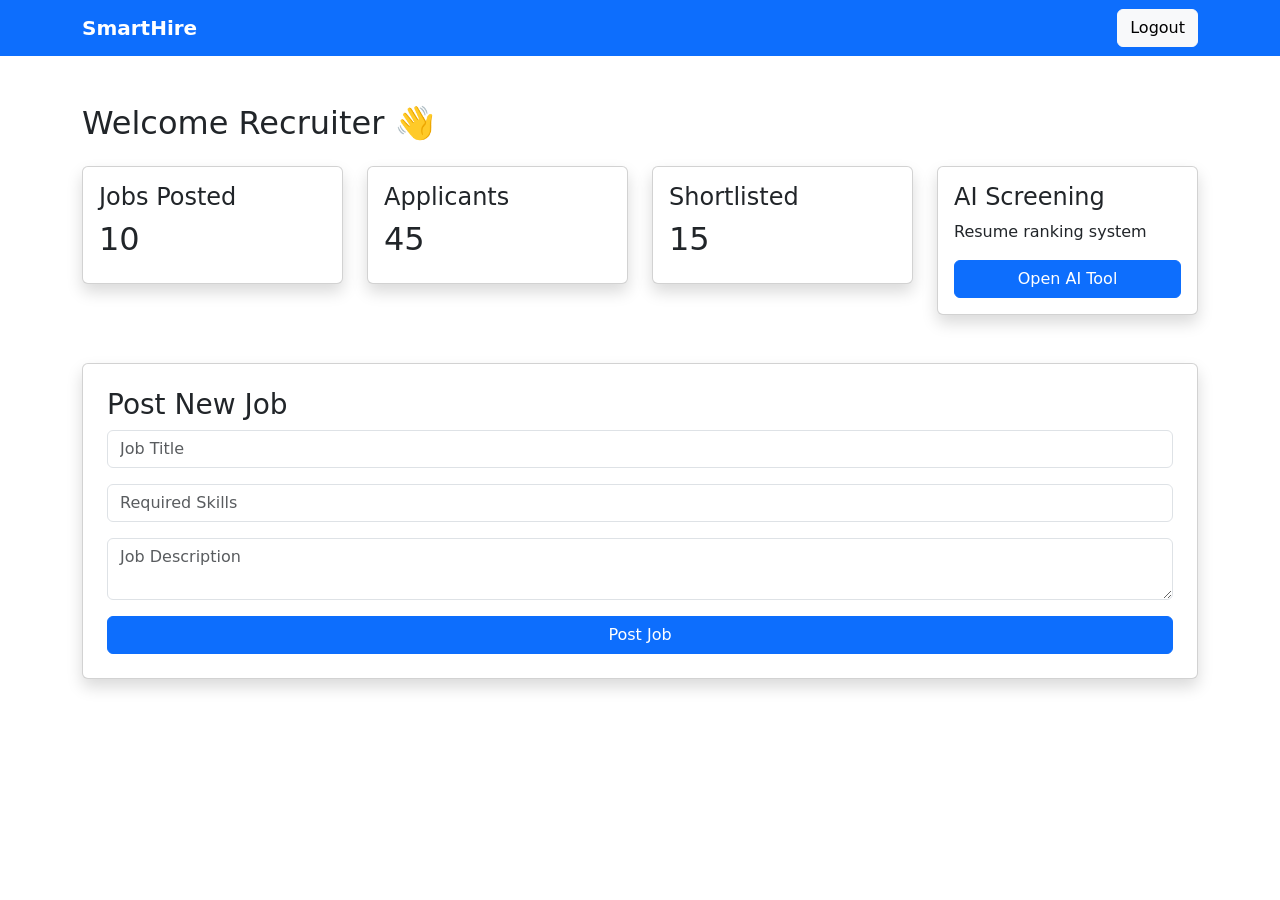
==== dashboard.html @ e8e9cddc "login page, reg page upload Signed-off-by: Dhivya dharshini <147932186+KeerthiRadhalakshmi@users.nor" ====
<!DOCTYPE html>
<html lang="en">

<head>

<meta charset="UTF-8">
<meta name="viewport" content="width=device-width, initial-scale=1.0">

<title>Recruiter Dashboard - SmartHire</title>

<link href="https://cdn.jsdelivr.net/npm/bootstrap@5.3.0/dist/css/bootstrap.min.css" rel="stylesheet">

<link rel="stylesheet" href="../css/style.css">

</head>


<body>


<nav class="navbar navbar-dark bg-primary">

<div class="container">

<a class="navbar-brand fw-bold" href="../index.html">
SmartHire
</a>


<a class="btn btn-light" href="../login.html">
Logout
</a>


</div>

</nav>



<div class="container mt-5">


<h2>
Welcome Recruiter 👋
</h2>


<div class="row mt-4">



<div class="col-md-3">

<div class="card shadow p-3">

<h4>
Jobs Posted
</h4>

<h2>
10
</h2>

</div>

</div>



<div class="col-md-3">

<div class="card shadow p-3">

<h4>
Applicants
</h4>

<h2>
45
</h2>

</div>

</div>



<div class="col-md-3">

<div class="card shadow p-3">

<h4>
Shortlisted
</h4>

<h2>
15
</h2>

</div>

</div>



<div class="col-md-3">

<div class="card shadow p-3">

<h4>
AI Screening
</h4>

<p>
Resume ranking system
</p>

<button class="btn btn-primary">
Open AI Tool
</button>

</div>

</div>



</div>




<div class="card shadow p-4 mt-5">


<h3>
Post New Job
</h3>


<input class="form-control mb-3" placeholder="Job Title">


<input class="form-control mb-3" placeholder="Required Skills">


<textarea class="form-control mb-3" placeholder="Job Description"></textarea>


<button class="btn btn-primary">
Post Job
</button>


</div>



</div>


</body>

</html>
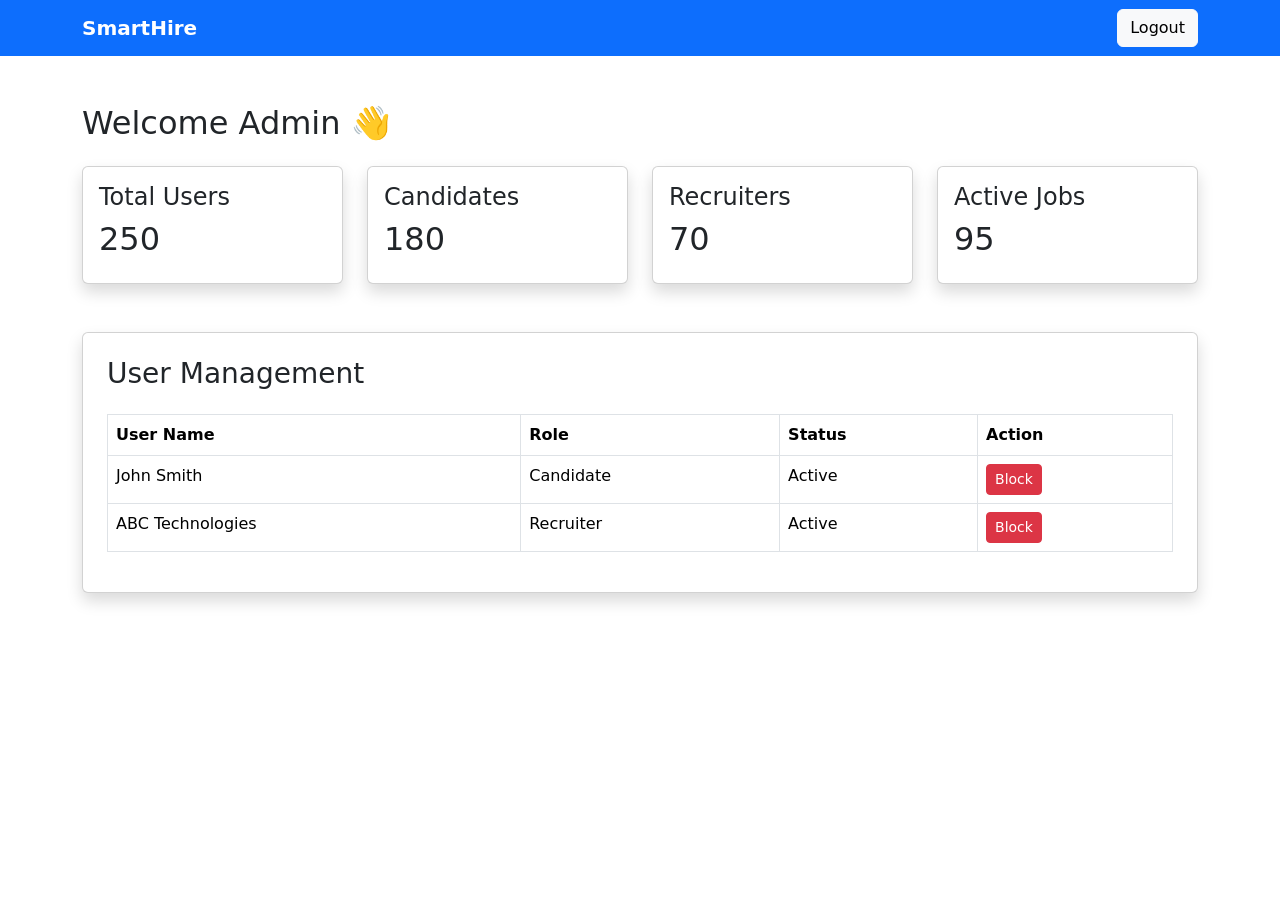
==== commit 7218a48c: "Add files via upload Signed-off-by: Dhivya dharshini <147932186+KeerthiRadhalakshmi@users.noreply.gi" ====
--- a/dashboard.html
+++ b/dashboard.html
@@ -6,7 +6,7 @@
 <meta charset="UTF-8">
 <meta name="viewport" content="width=device-width, initial-scale=1.0">
 
-<title>Recruiter Dashboard - SmartHire</title>
+<title>Admin Dashboard - SmartHire</title>
 
 <link href="https://cdn.jsdelivr.net/npm/bootstrap@5.3.0/dist/css/bootstrap.min.css" rel="stylesheet">
 
@@ -31,7 +31,6 @@
 Logout
 </a>
 
-
 </div>
 
 </nav>
@@ -42,116 +41,181 @@
 
 
 <h2>
-Welcome Recruiter 👋
-</h2>
+Welcome Admin 👋
+</h2>
+
 
 
 <div class="row mt-4">
 
 
-
-<div class="col-md-3">
-
-<div class="card shadow p-3">
-
-<h4>
-Jobs Posted
-</h4>
-
-<h2>
-10
-</h2>
-
-</div>
-
-</div>
-
-
-
-<div class="col-md-3">
-
-<div class="card shadow p-3">
-
-<h4>
-Applicants
-</h4>
-
-<h2>
-45
-</h2>
-
-</div>
-
-</div>
-
-
-
-<div class="col-md-3">
-
-<div class="card shadow p-3">
-
-<h4>
-Shortlisted
-</h4>
-
-<h2>
-15
-</h2>
-
-</div>
-
-</div>
-
-
-
-<div class="col-md-3">
-
-<div class="card shadow p-3">
-
-<h4>
-AI Screening
-</h4>
-
-<p>
-Resume ranking system
-</p>
-
-<button class="btn btn-primary">
-Open AI Tool
+<div class="col-md-3">
+
+<div class="card shadow p-3">
+
+<h4>
+Total Users
+</h4>
+
+<h2>
+250
+</h2>
+
+</div>
+
+</div>
+
+
+
+
+<div class="col-md-3">
+
+<div class="card shadow p-3">
+
+<h4>
+Candidates
+</h4>
+
+<h2>
+180
+</h2>
+
+</div>
+
+</div>
+
+
+
+
+<div class="col-md-3">
+
+<div class="card shadow p-3">
+
+<h4>
+Recruiters
+</h4>
+
+<h2>
+70
+</h2>
+
+</div>
+
+</div>
+
+
+
+
+<div class="col-md-3">
+
+<div class="card shadow p-3">
+
+<h4>
+Active Jobs
+</h4>
+
+<h2>
+95
+</h2>
+
+</div>
+
+</div>
+
+
+
+</div>
+
+
+
+
+<div class="card shadow p-4 mt-5">
+
+
+<h3>
+User Management
+</h3>
+
+
+<table class="table table-bordered mt-3">
+
+
+<tr>
+
+<th>
+User Name
+</th>
+
+<th>
+Role
+</th>
+
+<th>
+Status
+</th>
+
+<th>
+Action
+</th>
+
+</tr>
+
+
+
+<tr>
+
+<td>
+John Smith
+</td>
+
+<td>
+Candidate
+</td>
+
+<td>
+Active
+</td>
+
+<td>
+
+<button class="btn btn-danger btn-sm">
+Block
 </button>
 
-</div>
-
-</div>
-
-
-
-</div>
-
-
-
-
-<div class="card shadow p-4 mt-5">
-
-
-<h3>
-Post New Job
-</h3>
-
-
-<input class="form-control mb-3" placeholder="Job Title">
-
-
-<input class="form-control mb-3" placeholder="Required Skills">
-
-
-<textarea class="form-control mb-3" placeholder="Job Description"></textarea>
-
-
-<button class="btn btn-primary">
-Post Job
+</td>
+
+</tr>
+
+
+
+<tr>
+
+<td>
+ABC Technologies
+</td>
+
+<td>
+Recruiter
+</td>
+
+<td>
+Active
+</td>
+
+<td>
+
+<button class="btn btn-danger btn-sm">
+Block
 </button>
 
+</td>
+
+</tr>
+
+
+
+</table>
+
 
 </div>
 
